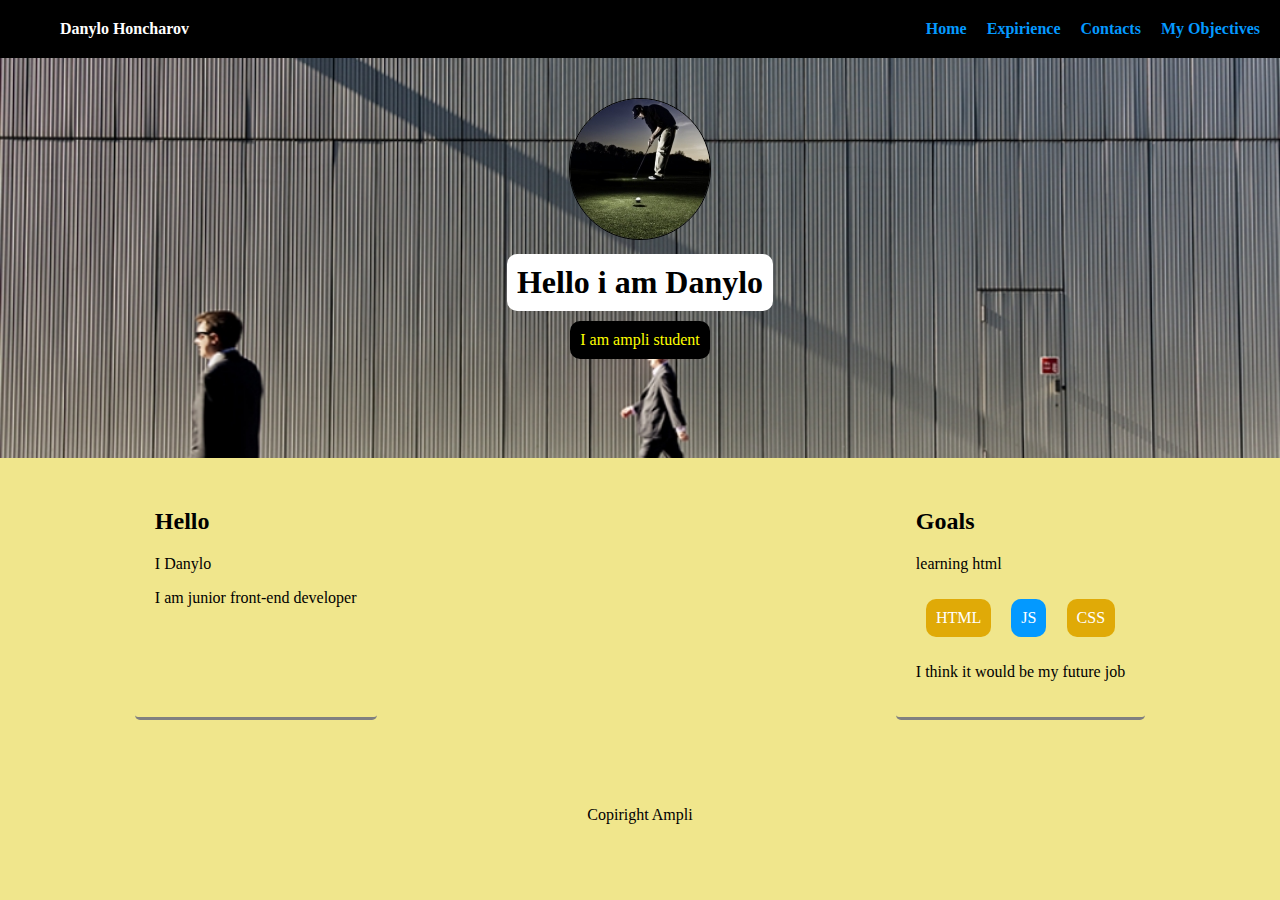
==== index.html @ fb55fd23 "new website" ====
<!DOCTYPE html>
<html lang="en">
<head>
    <meta charset="UTF-8">
    <meta name="viewport" content="width=device-width, initial-scale=1.0">
    <meta http-equiv="X-UA-Compatible" content="ie=edge">
    <link rel="stylesheet" href="style.css">
    <title>Portfolio</title>
</head>
<body>
        <div class="Header">
            <ul class="menu">
                <li class="name">Danylo Honcharov</li>
                <li > <a href="#">Home</a> </li>
                <li> <a href="#">Expirience</a> </li>
                <li> <a href="#">Contacts</a> </li>
                <li><a href="#obj">My Objectives</a></li>
            </ul>
        </div>
        <header>
            <img src="./img/icon.jpg" alt="" class="avatar">
            <h1 class="tag">Hello i am Danylo</h1>
            <p class="tag sub-title">I am ampli student</p>
        </header>
        
        <div class="content">
            
            <div class="card">
              <h2>Hello</h2>
              <p>I Danylo</p>
              
              <p>I am junior front-end developer</p>
            </div>
            <a name="obj"></a>

            <div class="card">
              <h2>Goals</h2>
              <p>learning html</p>
              <ul class="tag-list">
                <li class="tag tag1">HTML</li>
                <li class="tag tag2">JS</li>
                <li class="tag tag1">CSS</li>
            </ul>
              <p>I think it would be my future job</p>
            </div>
        </div>
        <footer>
            <div>
                <a href="#"></a>
                <a href="#"></a>
                <a href="#"></a>
            </div>
            <p>Copiright Ampli</p>
        </footer>
</body>
</html>
---- style.css ----
*{
    box-sizing: border-box;
}
.Header{
   min-height: 40px;
    background-color: #000;
    text-align: center;
    padding: 10px;
    font-weight: 600;
}
body{
    margin: 0;
    padding: 0;
    background-color: khaki;
}
.menu{
    display: flex;
    flex-flow: row;
    color: #FFF;
    list-style-type: none;
    margin: 0 auto;
    justify-content: space-around;
   
}
a{
    text-decoration: none;
    color: #0499ff;
}
.name{
    display: block;
    margin-right: auto;
}
.menu li{
    padding: 10px;
}
header{
    width: 100%;
    background-image: url('./img/background.jpg');
    background-size: cover;
    height: 400px;
    text-align: center;
    padding-top: 40px;
    
}
.avatar{
    border-radius: 50%;
    border: 1px solid #000;
    transition: all .5s;
}
header img:hover{
    transform: scale(1.2) rotate(5deg);
}
.tag{
    background-color: #FFF;
    display: table;
    margin: 10px auto;
    padding: 10px;
    border-radius: 10px;
}
.sub-title {
background-color: black;
color: yellow;
}
.content{
    display: flex;
    flex-flow: row;
    margin: 0 auto;
    justify-content: space-around;
}
.card{
   max-width: 500px;
   margin: 10px;
    padding: 20px;
    border-bottom: 3px solid grey;
    border-radius: 5px;
}
footer{
    text-align: center;
    padding: 60px;
}
.tag-list{
    display: flex;
    flex-flow: row;
    list-style-type: none;
    color: #fff;
    padding: 0px;
}
.tag1{ 
    background-color: #e0aa07;

}
.tag2{ background-color:#0399ff;}
a:hover{
    color: #FFF
}
.tag1:hover{
    background-color:crimson;

}
.tag2:hover{
    background-color:darkgreen;
}
.name:hover{
    transform: scale(1.5);
    color: lawngreen;
}
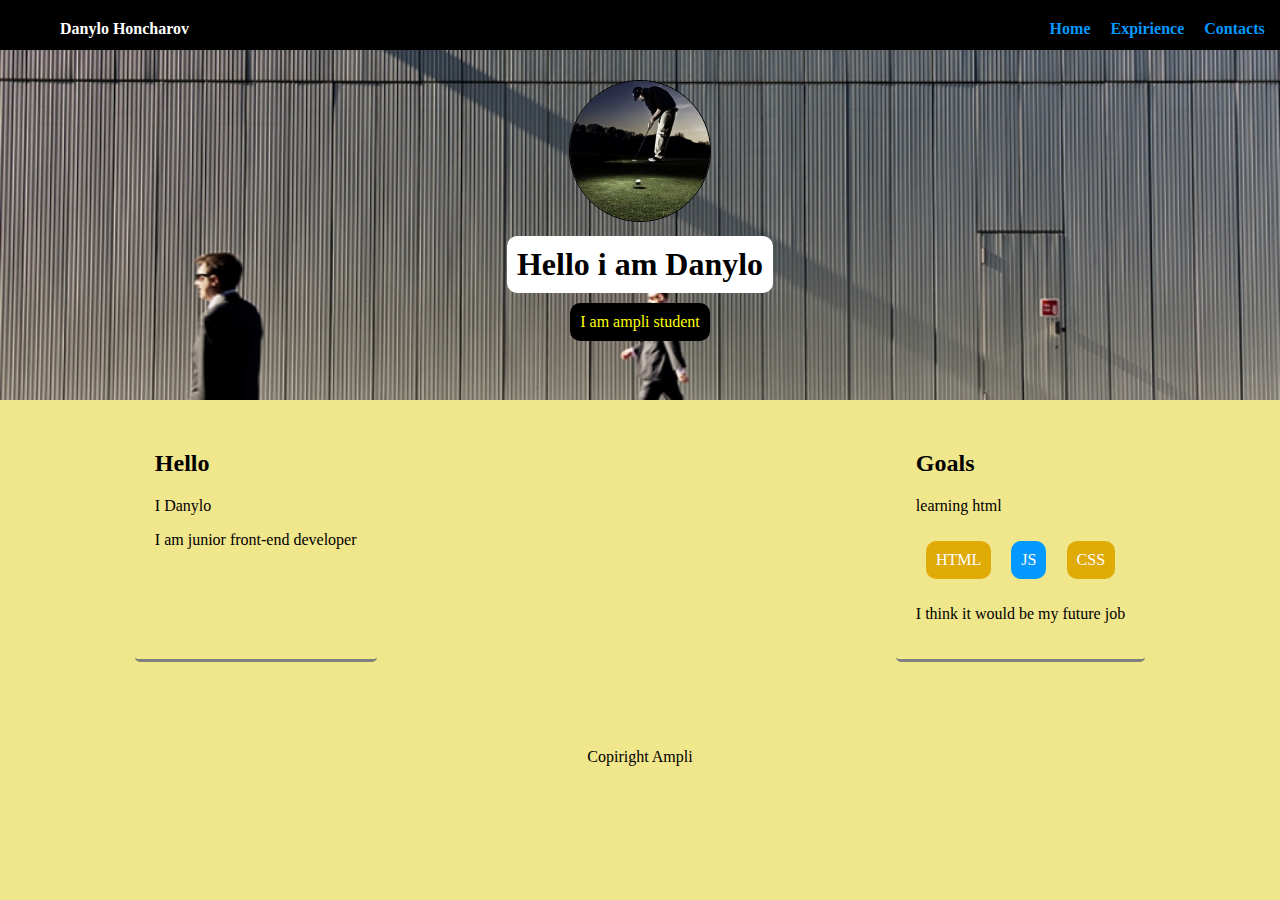
==== commit 7f0a713a: "scrollanimation position fixed" ====
--- a/index.html
+++ b/index.html
@@ -6,17 +6,21 @@
     <meta http-equiv="X-UA-Compatible" content="ie=edge">
     <link rel="stylesheet" href="style.css">
     <title>Portfolio</title>
+    <script src="https://ajax.googleapis.com/ajax/libs/jquery/2.2.0/jquery.min.js"></script>
+    <script src="scroll.js"></script>
 </head>
 <body>
-        <div class="Header">
+        <div class="Header" id="menu">
             <ul class="menu">
                 <li class="name">Danylo Honcharov</li>
-                <li > <a href="#">Home</a> </li>
+                <li > <a href="#home">Home</a> </li>
                 <li> <a href="#">Expirience</a> </li>
                 <li> <a href="#">Contacts</a> </li>
-                <li><a href="#obj">My Objectives</a></li>
+                <li><a href="#footer">Footer</a></li>
+
             </ul>
         </div>
+        <a id="home"></a>
         <header>
             <img src="./img/icon.jpg" alt="" class="avatar">
             <h1 class="tag">Hello i am Danylo</h1>
@@ -45,6 +49,7 @@
             </div>
         </div>
         <footer>
+            <a href="" class="" id="footer"></a>
             <div>
                 <a href="#"></a>
                 <a href="#"></a>
--- a/style.css
+++ b/style.css
@@ -6,7 +6,12 @@
     background-color: #000;
     text-align: center;
     padding: 10px;
-    font-weight: 600;
+    font-weight: 600; 
+    width: 1350px;
+    height: 50px;
+    position: fixed;
+    z-index: 2;
+  
 }
 body{
     margin: 0;
@@ -46,9 +51,12 @@
     border-radius: 50%;
     border: 1px solid #000;
     transition: all .5s;
+    margin-top: 40px;
+    
 }
 header img:hover{
     transform: scale(1.2) rotate(5deg);
+    
 }
 .tag{
     background-color: #FFF;
@@ -92,6 +100,7 @@
 .tag2{ background-color:#0399ff;}
 a:hover{
     color: #FFF
+
 }
 .tag1:hover{
     background-color:crimson;
@@ -103,4 +112,8 @@
 .name:hover{
     transform: scale(1.5);
     color: lawngreen;
+
+}
+.nav:hover{
+    transform: scale(1.3);
 }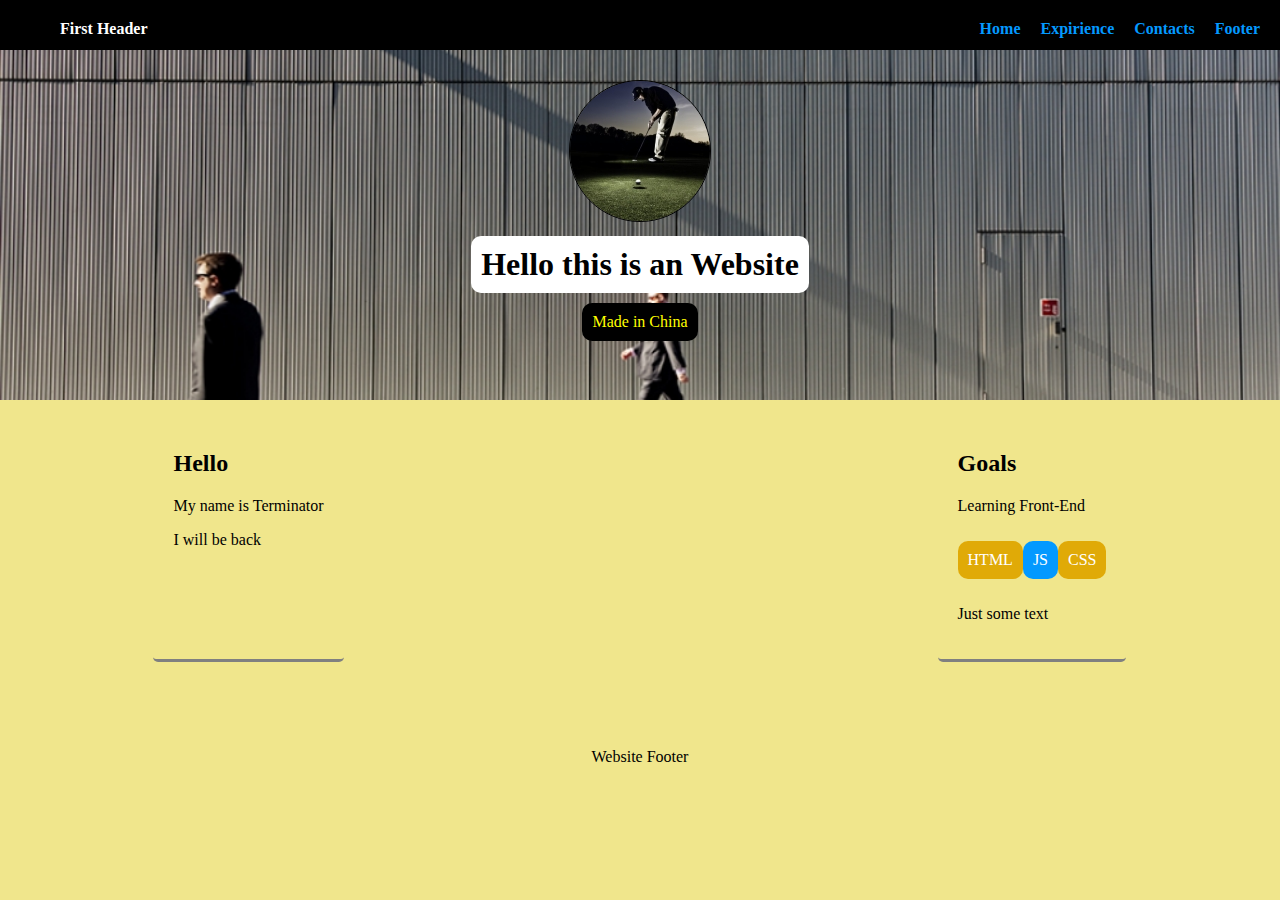
==== commit e2eb4a2c: "edit text" ====
--- a/index.html
+++ b/index.html
@@ -12,40 +12,40 @@
 <body>
         <div class="Header" id="menu">
             <ul class="menu">
-                <li class="name">Danylo Honcharov</li>
-                <li > <a href="#home">Home</a> </li>
-                <li> <a href="#">Expirience</a> </li>
-                <li> <a href="#">Contacts</a> </li>
-                <li><a href="#footer">Footer</a></li>
+                <li  class="name"> First Header</li>
+                <li  class="nav"  > <a href="#home">Home</a> </li>
+                <li class="nav" > <a href="#">Expirience</a> </li>
+                <li  class="nav"> <a href="#">Contacts</a> </li>
+                <li class="nav" ><a href="#footer">Footer</a></li>
 
             </ul>
         </div>
         <a id="home"></a>
         <header>
             <img src="./img/icon.jpg" alt="" class="avatar">
-            <h1 class="tag">Hello i am Danylo</h1>
-            <p class="tag sub-title">I am ampli student</p>
+            <h1 class="tag">Hello this is an Website</h1>
+            <p class="tag sub-title">Made in China</p>
         </header>
         
         <div class="content">
             
             <div class="card">
               <h2>Hello</h2>
-              <p>I Danylo</p>
+              <p>My name is Terminator</p>
               
-              <p>I am junior front-end developer</p>
+              <p>I will be back</p>
             </div>
             <a name="obj"></a>
 
             <div class="card">
               <h2>Goals</h2>
-              <p>learning html</p>
+              <p>Learning Front-End</p>
               <ul class="tag-list">
                 <li class="tag tag1">HTML</li>
                 <li class="tag tag2">JS</li>
                 <li class="tag tag1">CSS</li>
             </ul>
-              <p>I think it would be my future job</p>
+              <p>Just some text</p>
             </div>
         </div>
         <footer>
@@ -55,7 +55,7 @@
                 <a href="#"></a>
                 <a href="#"></a>
             </div>
-            <p>Copiright Ampli</p>
+            <p>Website Footer</p>
         </footer>
 </body>
 </html>--- a/style.css
+++ b/style.css
@@ -2,12 +2,12 @@
     box-sizing: border-box;
 }
 .Header{
-   min-height: 40px;
+   
     background-color: #000;
     text-align: center;
     padding: 10px;
     font-weight: 600; 
-    width: 1350px;
+    width: 100%;
     height: 50px;
     position: fixed;
     z-index: 2;
@@ -97,10 +97,11 @@
     background-color: #e0aa07;
 
 }
-.tag2{ background-color:#0399ff;}
+.tag2{
+     background-color:#0399ff;
+    }
 a:hover{
-    color: #FFF
-
+    color: #FFF;
 }
 .tag1:hover{
     background-color:crimson;
@@ -116,4 +117,4 @@
 }
 .nav:hover{
     transform: scale(1.3);
-}+} 